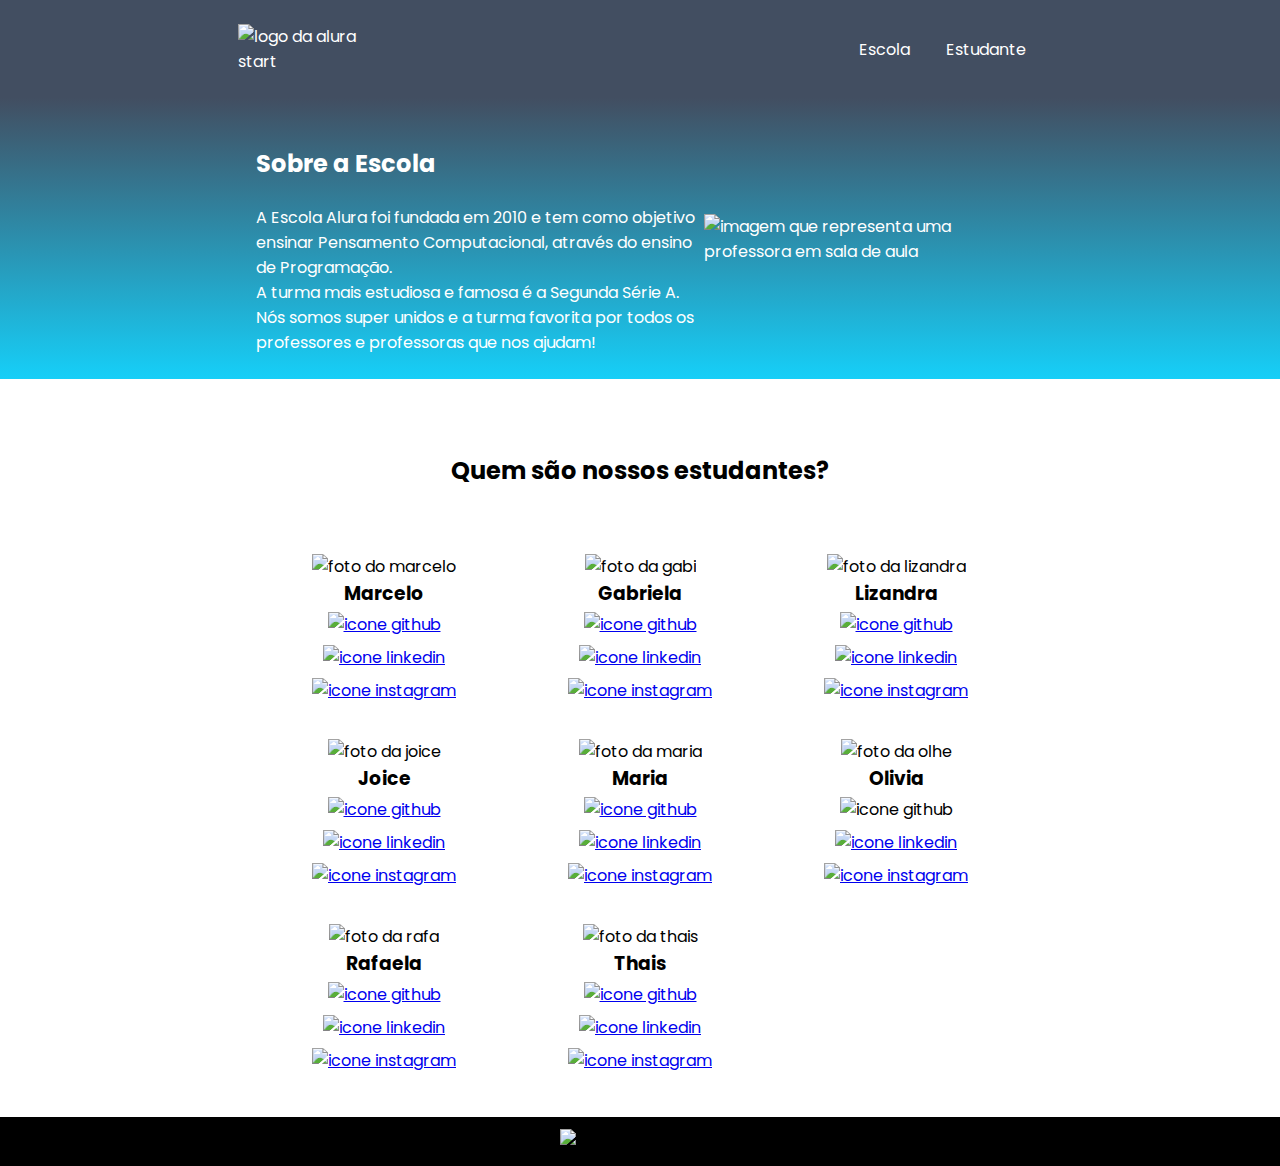
==== SiteEscolaEidrielly-main/index.html @ 649b3787 "Add files via upload" ====
<!DOCTYPE html>
<html lang="en">
<head>
    <meta charset="UTF-8">
    <meta http-equiv="X-UA-Compatible" content="IE=edge">
    <meta name="viewport" content="width=device-width, initial-scale=1.0">
    <title>Equipe Alura Start</title>
    <link rel="stylesheet" href="style.css">
    <link rel="preconnect" href="https://fonts.googleapis.com">
    <link rel="preconnect" href="https://fonts.gstatic.com" crossorigin>
    <link href="https://fonts.googleapis.com/css2?family=Poppins&display=swap" rel="stylesheet">
</head>
<body>
    <header class="cabecalho">
        <img class="cabecalho-imagem" src="alurastart logo.png" alt="logo da alura start">
        <ul class="cabecalho-lista">
            <li class="cabecalho-lista-item">Escola</li>
            <li class="cabecalho-lista-item">Estudante</li>
        </ul>
    </header>
    <section class="escola">
        <div class="escola-div-conteudo">
            <h2 class="escola-titulo">Sobre a Escola</h2>
            <p class="escola-texto-um">A Escola Alura foi fundada em 2010 e tem como objetivo ensinar Pensamento Computacional, através do ensino de  Programação.</p>
            <p class="escola-texto-dois">A turma mais estudiosa e famosa é a Segunda Série A. Nós somos super unidos e a turma favorita por todos os professores e professoras que nos ajudam!</p>
        </div>
        <img class="escola-imagem" src="Formula-bro.png" alt="imagem que representa uma professora em sala de aula">
    </section>
    <section class="estudante">
        <h2 class="estudante-titulo">Quem são nossos estudantes?</h2>
        <div class="estudante-todos">
        <span></span>
        <div class="estudante-div">
            <img class="estudante-imagem" src="Marcelo.jpeg" alt="foto do marcelo">
            <h3 class="estudante-nome">Marcelo</h3>
            <a href="https://github.com/marcelopaludetto"><img class="estudante-icone" src="github.png" alt="icone github"></a>
            <a href="https://linkedin.com/marcelopaludetto"><img class="estudante-icone" src="linkedin.png" alt="icone linkedin"></a>
            <a href="https://instagram.com/marcelopaludetto"><img class="estudante-icone" src="instagram.png" alt="icone instagram"></a>
        </div>
        <div class="estudante-div">
            <img class="estudante-imagem" src="Gabi.jpg" alt="foto da gabi">
            <h3 class="estudante-nome">Gabriela</h3>
            <a href="https://github.com/GabrielaM-L"><img class="estudante-icone" src="github.png" alt="icone github"></a>
            <a href="https://www.linkedin.com/in/gabriela-marcomini-de-lima/"><img class="estudante-icone" src="linkedin.png" alt="icone linkedin"></a>
            <a href="https://www.instagram.com/gabriela_marcomini/"><img class="estudante-icone" src="instagram.png" alt="icone instagram"></a>
        </div>
        <div class="estudante-div">
            <img class="estudante-imagem" src="Liz.jpg" alt="foto da lizandra">
            <h3 class="estudante-nome">Lizandra</h3>
            <a href="https://github.com/LizandraDuarte40"><img class="estudante-icone" src="github.png" alt="icone github"></a>
            <a href="https://www.linkedin.com/in/lizandrarlm-duarte/"><img class="estudante-icone" src="linkedin.png" alt="icone linkedin"></a>
            <a href="https://www.instagram.com/lizandrarlm"><img class="estudante-icone" src="instagram.png" alt="icone instagram"></a>
        </div>
        <span></span>
        <span></span>
        <div class="estudante-div">
            <img class="estudante-imagem" src="Joice.jpg" alt="foto da joice">
            <h3 class="estudante-nome">Joice</h3>
            <a href="https://github.com/JoiceAlura"><img class="estudante-icone" src="github.png" alt="icone github"></a>
            <a href="https://www.linkedin.com/in/joicebarbaresco/"><img class="estudante-icone" src="linkedin.png" alt="icone linkedin"></a>
            <a href="https://www.instagram.com/joicebarbaresco/"><img class="estudante-icone" src="instagram.png" alt="icone instagram"></a>
        </div>
        <div class="estudante-div">
            <img class="estudante-imagem" src="Maria.jpg" alt="foto da maria">
            <h3 class="estudante-nome">Maria</h3>
            <a href="https://github.com/MagePSR"><img class="estudante-icone" src="github.png" alt="icone github"></a>
            <a href="https://www.linkedin.com/in/mariageovanna"><img class="estudante-icone" src="linkedin.png" alt="icone linkedin"></a>
            <a href="https://www.instagram.com/magpsr/"><img class="estudante-icone" src="instagram.png" alt="icone instagram"></a>
        </div>
        <div class="estudante-div">
            <img class="estudante-imagem" src="Olivia.jpg" alt="foto da olhe">
            <h3 class="estudante-nome">Olivia</h3>
            <img class="estudante-icone" src="github.png" alt="icone github">
            <a href="https://www.linkedin.com/in/olhe/"><img class="estudante-icone" src="linkedin.png" alt="icone linkedin"></a>
            <a href="https://github.com/olhe12"><img class="estudante-icone" src="instagram.png" alt="icone instagram"></a>
        </div>
        <span></span>
        <span></span>
        <div class="estudante-div">
            <img class="estudante-imagem" src="Rafa.jpg" alt="foto da rafa">
            <h3 class="estudante-nome">Rafaela</h3>
            <a href="https://github.com/rafaelamunhoz12"><img class="estudante-icone" src="github.png" alt="icone github"></a>
            <a href="http://linkedin.com/in/rafaela-felix-munhoz-oliveira-02160a10a"><img class="estudante-icone" src="linkedin.png" alt="icone linkedin"></a>
            <a href="https://www.instagram.com/rafafmo/"><img class="estudante-icone" src="instagram.png" alt="icone instagram"></a>
        </div>
        <div class="estudante-div">
            <img class="estudante-imagem" src="Thais.jpg" alt="foto da thais">
            <h3 class="estudante-nome">Thais</h3>
            <a href="https://github.com/Thaispianucci"><img class="estudante-icone" src="github.png" alt="icone github"></a>
            <a href="https://www.linkedin.com/in/thais-pianucci-benedicto-54a9a416/"><img class="estudante-icone" src="linkedin.png" alt="icone linkedin"></a>
            <a href="https://www.instagram.com/thaispianucci/"><img class="estudante-icone" src="instagram.png" alt="icone instagram"></a>
        </div>

    </div>
    </section>
    <footer class="rodape">
        <img class="rodape-imagem"src="alurastart logo.png" alt="logo da alura start">
    </footer>
</body>
</html>
---- SiteEscolaEidrielly-main/style.css ----
*{
    margin: 0;
    padding: 0;
}
body {
    font-family: 'Poppins', sans-serif;
}
.cabecalho {
    background-color: #424E61;
    color: white;
    display: flex;
    justify-content: space-around;
    align-items: center;
    padding: 24px 0;
}

.cabecalho-imagem{
    width: 10%;
}

.cabecalho-lista-item{
    display: inline-block;
    margin: 0 16px;
    font-size: 16px;
}

.escola-imagem{
    width: 25%;
}

.escola{
    background-image: linear-gradient(#424E61,#16CFF8);
    color:white;
    display: flex;
    justify-content: center;
    align-items: center;
    padding: 24px 0;
}

.escola-div-conteudo{
    width: 35%;
}


.escola-titulo{
    padding: 24px 0;
}

.estudante{
    padding: 24px 0;
}
.estudante-imagem{
    width: 120px;
}

.estudante-icone{
    width: 24px;
    padding: 4px 8px;
}

.estudante-div{
    text-align: center;
    padding: 16px 0;
}

.estudante-titulo{
    text-align: center;
    padding: 50px 0;
}

.estudante-todos{
    display: grid;
    grid-template-columns: 20% 20% 20% 20% 20%;
}

.rodape{
    background-color: black;
    text-align: center;
}

.rodape-imagem{
    height: 60px;
    padding: 12px 0;
   
}
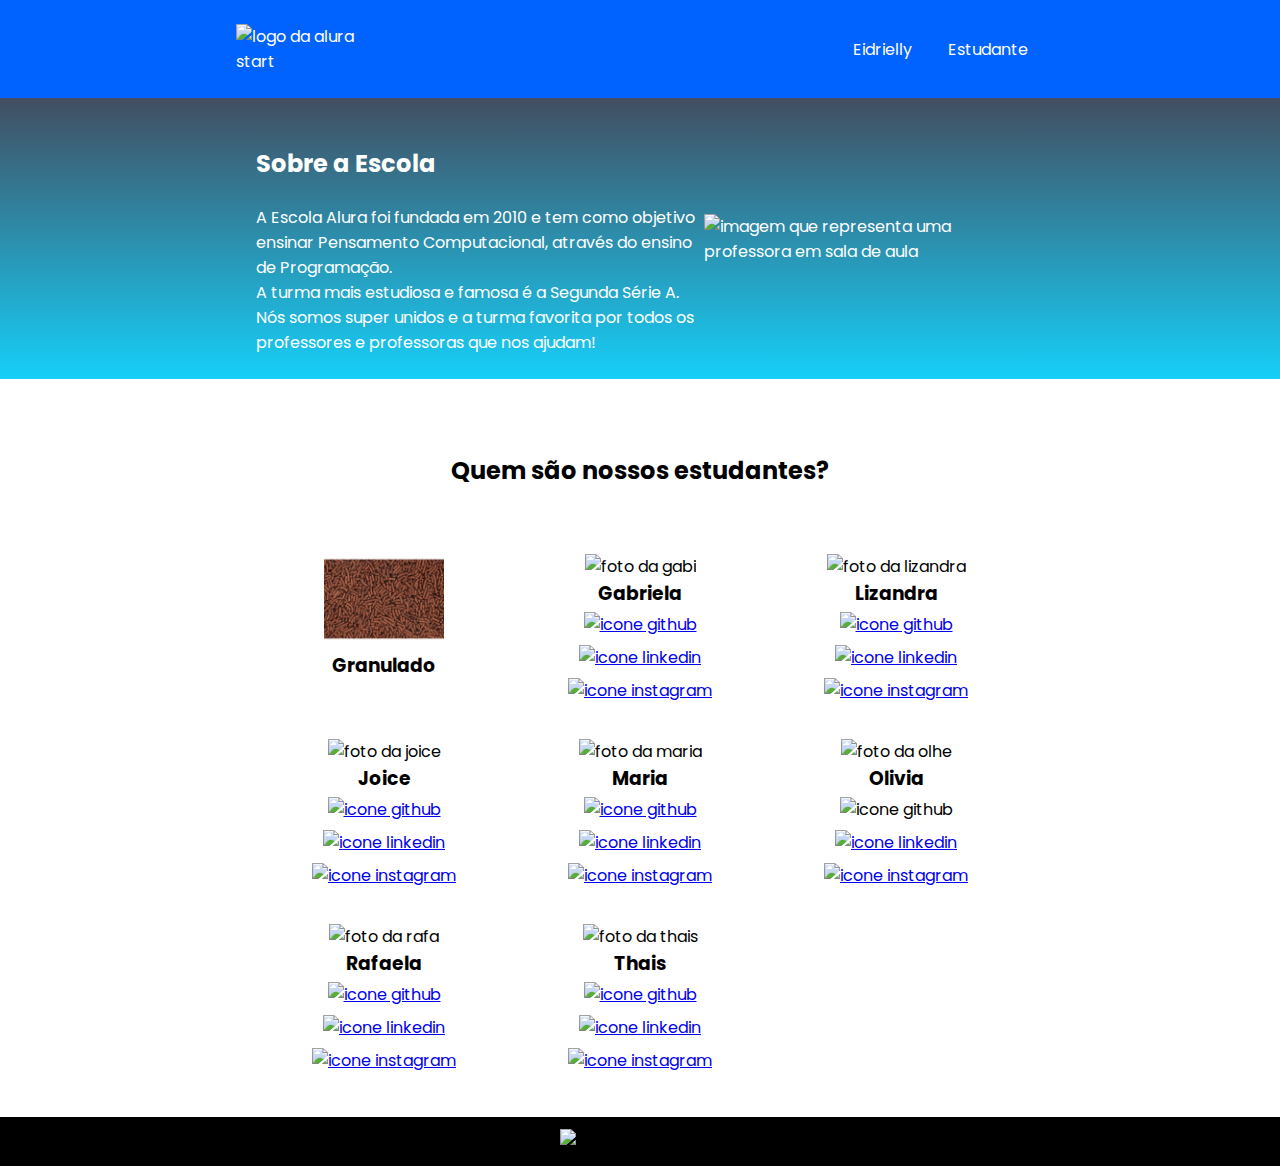
==== commit 8d517711: "Add files via upload" ====
--- a/SiteEscolaEidrielly-main/index.html
+++ b/SiteEscolaEidrielly-main/index.html
@@ -14,7 +14,7 @@
     <header class="cabecalho">
         <img class="cabecalho-imagem" src="alurastart logo.png" alt="logo da alura start">
         <ul class="cabecalho-lista">
-            <li class="cabecalho-lista-item">Escola</li>
+            <li class="cabecalho-lista-item">Eidrielly</li>
             <li class="cabecalho-lista-item">Estudante</li>
         </ul>
     </header>
@@ -31,11 +31,8 @@
         <div class="estudante-todos">
         <span></span>
         <div class="estudante-div">
-            <img class="estudante-imagem" src="Marcelo.jpeg" alt="foto do marcelo">
-            <h3 class="estudante-nome">Marcelo</h3>
-            <a href="https://github.com/marcelopaludetto"><img class="estudante-icone" src="github.png" alt="icone github"></a>
-            <a href="https://linkedin.com/marcelopaludetto"><img class="estudante-icone" src="linkedin.png" alt="icone linkedin"></a>
-            <a href="https://instagram.com/marcelopaludetto"><img class="estudante-icone" src="instagram.png" alt="icone instagram"></a>
+            <img class="estudante-imagem" src="granulado.png" alt="foto do granulado">
+            <h3 class="estudante-nome">Granulado</h3>
         </div>
         <div class="estudante-div">
             <img class="estudante-imagem" src="Gabi.jpg" alt="foto da gabi">
@@ -97,4 +94,4 @@
         <img class="rodape-imagem"src="alurastart logo.png" alt="logo da alura start">
     </footer>
 </body>
-</html>
+</html>--- a/SiteEscolaEidrielly-main/style.css
+++ b/SiteEscolaEidrielly-main/style.css
@@ -6,7 +6,7 @@
     font-family: 'Poppins', sans-serif;
 }
 .cabecalho {
-    background-color: #424E61;
+    background-color: #0062ff;
     color: white;
     display: flex;
     justify-content: space-around;
@@ -82,4 +82,4 @@
     height: 60px;
     padding: 12px 0;
    
-}
+}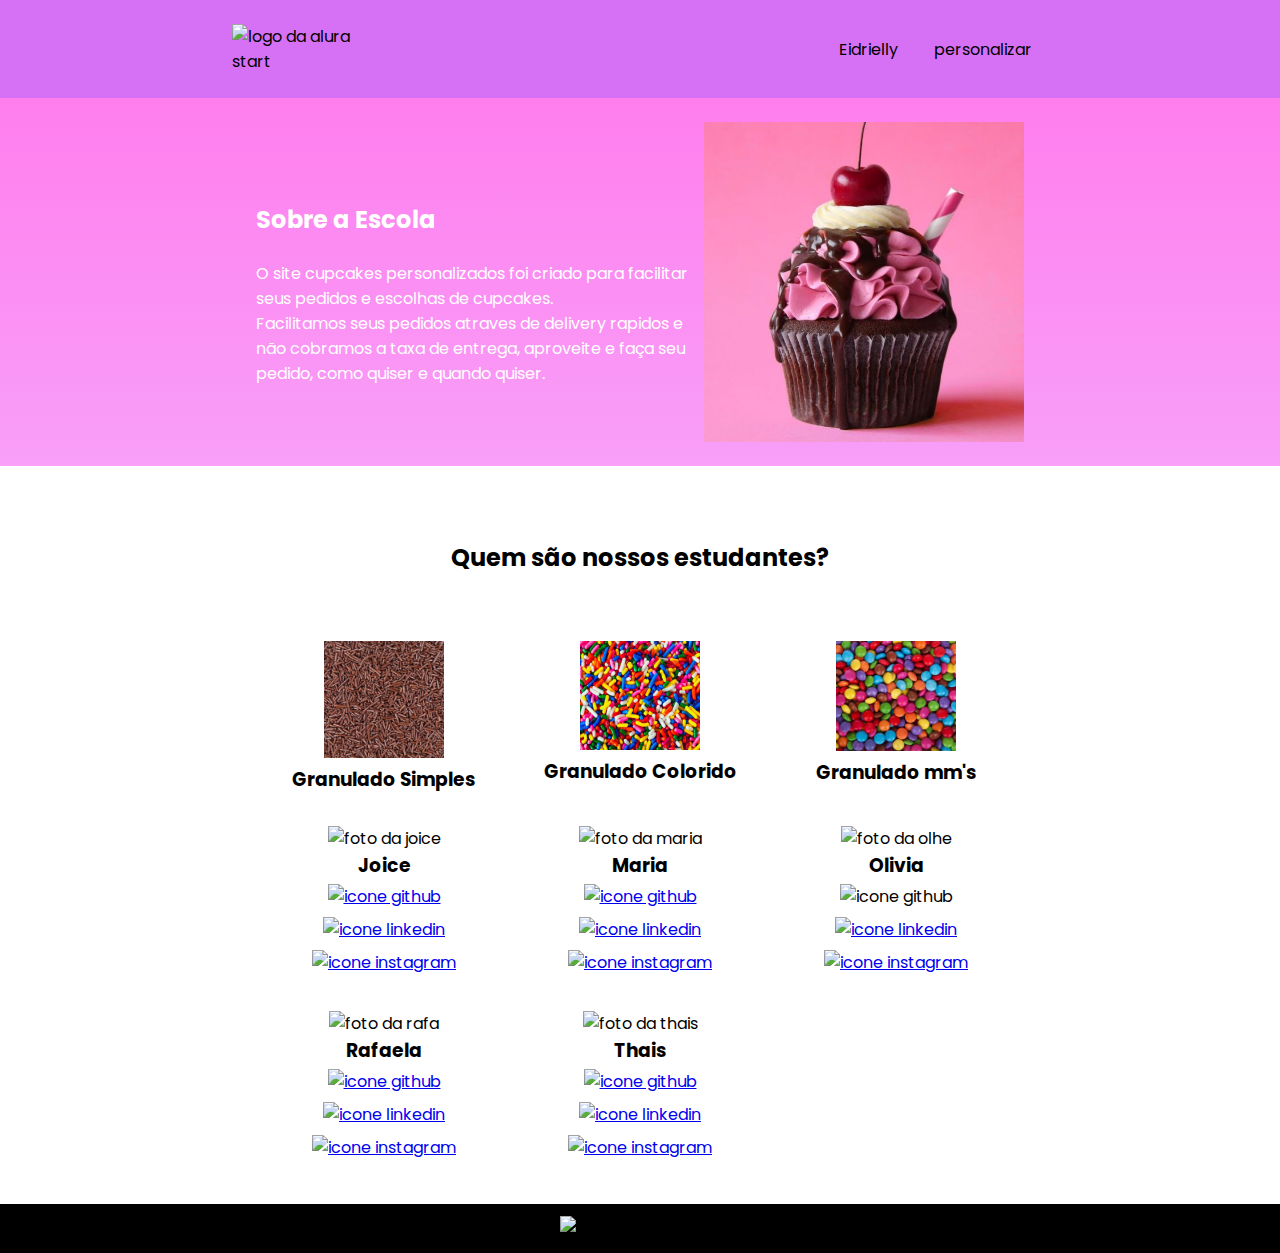
==== commit 7ce4cd09: "Add files via upload" ====
--- a/SiteEscolaEidrielly-main/index.html
+++ b/SiteEscolaEidrielly-main/index.html
@@ -4,7 +4,7 @@
     <meta charset="UTF-8">
     <meta http-equiv="X-UA-Compatible" content="IE=edge">
     <meta name="viewport" content="width=device-width, initial-scale=1.0">
-    <title>Equipe Alura Start</title>
+    <title>Eidrielly cupcakes</title>
     <link rel="stylesheet" href="style.css">
     <link rel="preconnect" href="https://fonts.googleapis.com">
     <link rel="preconnect" href="https://fonts.gstatic.com" crossorigin>
@@ -15,38 +15,32 @@
         <img class="cabecalho-imagem" src="alurastart logo.png" alt="logo da alura start">
         <ul class="cabecalho-lista">
             <li class="cabecalho-lista-item">Eidrielly</li>
-            <li class="cabecalho-lista-item">Estudante</li>
+            <li class="cabecalho-lista-item">personalizar</li>
         </ul>
     </header>
     <section class="escola">
         <div class="escola-div-conteudo">
             <h2 class="escola-titulo">Sobre a Escola</h2>
-            <p class="escola-texto-um">A Escola Alura foi fundada em 2010 e tem como objetivo ensinar Pensamento Computacional, através do ensino de  Programação.</p>
-            <p class="escola-texto-dois">A turma mais estudiosa e famosa é a Segunda Série A. Nós somos super unidos e a turma favorita por todos os professores e professoras que nos ajudam!</p>
+            <p class="escola-texto-um">O site cupcakes personalizados foi criado para facilitar seus pedidos e escolhas de cupcakes.</p>
+            <p class="escola-texto-dois">Facilitamos seus pedidos atraves de delivery rapidos e não cobramos a taxa de entrega, aproveite e faça seu pedido, como quiser e quando quiser. </p>
         </div>
-        <img class="escola-imagem" src="Formula-bro.png" alt="imagem que representa uma professora em sala de aula">
+        <img class="escola-imagem" src="cupcakes rosa.png" alt="Cupcakes">
     </section>
     <section class="estudante">
         <h2 class="estudante-titulo">Quem são nossos estudantes?</h2>
         <div class="estudante-todos">
         <span></span>
         <div class="estudante-div">
-            <img class="estudante-imagem" src="granulado.png" alt="foto do granulado">
-            <h3 class="estudante-nome">Granulado</h3>
+            <img class="estudante-imagem" src="granulado chato.png" alt="foto do granulado">
+            <h3 class="estudante-nome">Granulado Simples</h3>
         </div>
         <div class="estudante-div">
-            <img class="estudante-imagem" src="Gabi.jpg" alt="foto da gabi">
-            <h3 class="estudante-nome">Gabriela</h3>
-            <a href="https://github.com/GabrielaM-L"><img class="estudante-icone" src="github.png" alt="icone github"></a>
-            <a href="https://www.linkedin.com/in/gabriela-marcomini-de-lima/"><img class="estudante-icone" src="linkedin.png" alt="icone linkedin"></a>
-            <a href="https://www.instagram.com/gabriela_marcomini/"><img class="estudante-icone" src="instagram.png" alt="icone instagram"></a>
+            <img class="estudante-imagem" src="granulado descente.png" alt="foto do granulado">
+            <h3 class="estudante-nome">Granulado Colorido</h3>
         </div>
         <div class="estudante-div">
-            <img class="estudante-imagem" src="Liz.jpg" alt="foto da lizandra">
-            <h3 class="estudante-nome">Lizandra</h3>
-            <a href="https://github.com/LizandraDuarte40"><img class="estudante-icone" src="github.png" alt="icone github"></a>
-            <a href="https://www.linkedin.com/in/lizandrarlm-duarte/"><img class="estudante-icone" src="linkedin.png" alt="icone linkedin"></a>
-            <a href="https://www.instagram.com/lizandrarlm"><img class="estudante-icone" src="instagram.png" alt="icone instagram"></a>
+            <img class="estudante-imagem" src="granulados bolinhas.png" alt="foto do granulado">
+            <h3 class="estudante-nome">Granulado mm's</h3>
         </div>
         <span></span>
         <span></span>
--- a/SiteEscolaEidrielly-main/style.css
+++ b/SiteEscolaEidrielly-main/style.css
@@ -6,8 +6,8 @@
     font-family: 'Poppins', sans-serif;
 }
 .cabecalho {
-    background-color: #0062ff;
-    color: white;
+    background-color: #d671f5;
+    color: rgb(0, 0, 0);
     display: flex;
     justify-content: space-around;
     align-items: center;
@@ -29,7 +29,7 @@
 }
 
 .escola{
-    background-image: linear-gradient(#424E61,#16CFF8);
+    background-image: linear-gradient(#ff7eee,#f89ff8);
     color:white;
     display: flex;
     justify-content: center;
